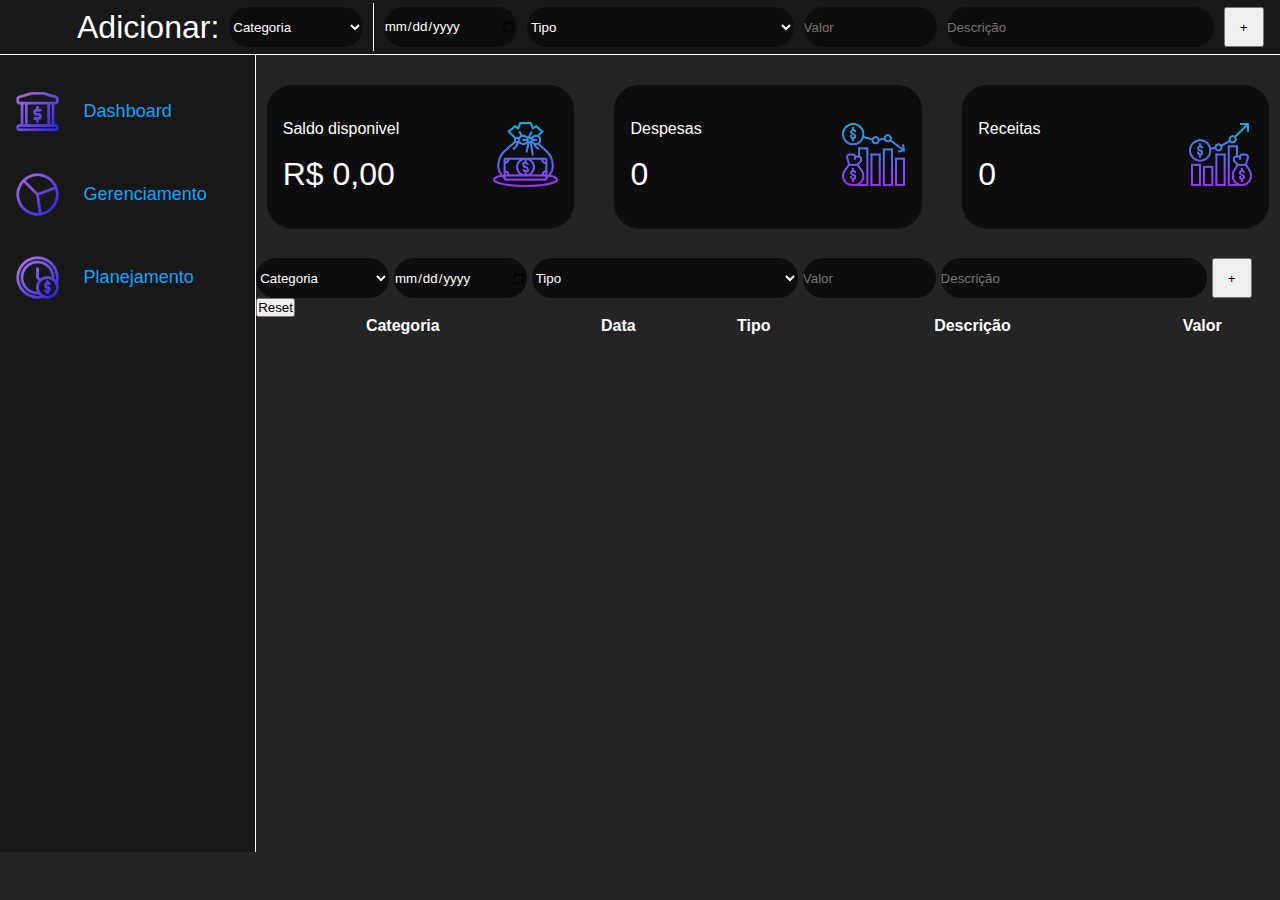
==== pages/management.html @ c971e174 "feat-add-graphics-and-changes" ====
<!DOCTYPE html>
<html lang="pt-br">

<head>
  <meta charset="UTF-8">
  <meta http-equiv="X-UA-Compatible" content="IE=edge">
  <meta name="viewport" content="width=device-width, initial-scale=1.0">
  <title>Financers</title>
  <link rel="stylesheet" href='../style.css'>
</head>

<body onload="loadTable()">
  <header>
    <figure id="logo">
      <img src="../assets/coin.png" alt="">
    </figure>

    <div id="category">
      <span>Adicionar:</span>
      <select class="fields" id="typeCategory" onchange="determinesSubcategorys()">
        <option value="">Categoria</option>
        <option value="1">Despesa</option>
        <option value="2">Receitas</option>
      </select>
    </div>

    <div>
      <form action="" id="form">
        <input type="date" class="fields" id="date">

        <select name="" id="type" class="fieldsLarge fields">
          <option value="" disabled selected>Tipo</option>
          <option value="Educação">Educação</option>
          <option value="Alimentação">Alimentação</option>
          <option value="Lazer">Lazer</option>
          <option value="Serviço">Serviço</option>
          <option value="Restaurante">Restaurante</option>
          <option value="Saúde">Saúde</option>
          <option value="Transporte">Transporte</option>
          <option value="Casa">Casa</option>
          <option value="Super Mercado">Super Mercado</option>
          <option value="Outro">Outro</option>
        </select>

        <select name="" id="RevenuesType" class="fieldsLarge fields" style="display: none;">
          <option value="" disabled selected>Tipo</option>
          <option value="Salario">Salario</option>
          <option value="Juros">Juros</option>
          <option value="Dividendos">Dividendos</option>
          <option value="Benefícios">Benefícios</option>
          <option value="Freelancer">Freelancer</option>
          <option value="Venda">Venda</option>
          <option value="Bonificação">Bonificação</option>
          <option value="Bônus">Bônus</option>
          <option value="Ganhos">Ganhos</option>
          <option value="Outro">Outro</option>
        </select>

        <input type="number" class="fields" placeholder="Valor" id="value">
        <input type="text" placeholder="Descrição" class="fieldsLarge fields" id="description">
        <button>+</button>
      </form>
    </div>
  </header>

  <div id="content">
    <nav id="navegation">
      <a href="../index.html"><img src="../Assets/home.png" alt="" class="icon">Dashboard</a>
      <a href="../pages/management.html"><img src="../Assets/manage finances.png" alt="" class="icon">Gerenciamento</a>
      <a href=""><img src="../Assets/planning.png" alt="" class="icon">Planejamento</a>
    </nav>

    <main>
      <div id="values">
        <div class="cards">
          <div>
            <p>Saldo disponivel</p> <br>
            <span id="balanceValue">0</span>
          </div>

          <figure class="icon_cards">
            <img src="../Assets/balance.png" alt="" class="icon_cards">
          </figure>
        </div>

        <div class="cards">
          <div>
            <p>Despesas</p> <br>
            <span id="expenseValue">0</span>
          </div>

          <figure class="icon_cards">
            <img src="../Assets/expenses.png" alt="" class="icon_cards">
          </figure>
        </div>

        <div class="cards">
          <div>
            <p>Receitas</p> <br>
            <span id="revenuesValue">0</span>
          </div>

          <figure class="icon_cards">
            <img src="../Assets/revenues.png" alt="" class="icon_cards">
          </figure>
        </div>
      </div>

      <div>
        <form action="" id='search_transactions'>
          <select class="fields" id="searchTypeCategory"
            onchange="determinesSubcategorys('searchTypeCategory', 'searchTypeExpense', 'searchTypeRevenues') ">
            <option value="">Categoria</option>
            <option value="1">Despesa</option>
            <option value="2">Receitas</option>
          </select>

          <input type="date" class="fields" id="searchDate">
          <select name="" id="searchTypeExpense" class="fieldsLarge fields">
            <option value="" disabled selected>Tipo</option>
            <option value="Educação">Educação</option>
            <option value="Alimentação">Alimentação</option>
            <option value="Lazer">Lazer</option>
            <option value="Serviço">Serviço</option>
            <option value="Restaurante">Restaurante</option>
            <option value="Saúde">Saúde</option>
            <option value="Transporte">Transporte</option>
            <option value="Casa">Casa</option>
            <option value="Super Mercado">Super Mercado</option>
            <option value="Outro">Outro</option>
          </select>

          <select name="" id="searchTypeRevenues" class="fieldsLarge fields" style="display: none;">
            <option value="" disabled selected>Tipo</option>
            <option value="Salario">Salario</option>
            <option value="Juros">Juros</option>
            <option value="Dividendos">Dividendos</option>
            <option value="Benefícios">Benefícios</option>
            <option value="Freelancer">Freelancer</option>
            <option value="Venda">Venda</option>
            <option value="Bonificação">Bonificação</option>
            <option value="Bônus">Bônus</option>
            <option value="Ganhos">Ganhos</option>
            <option value="Outro">Outro</option>
          </select>
          <input type="number" class="fields" placeholder="Valor" id="searchValue">
          <input type="text" placeholder="Descrição" class="fieldsLarge fields" id="searchDescription">
          <button onclick="filterTransactions()">+</button>
          <input onClick="window.location.reload()" type="reset">
        </form>
      </div>
      <div>
        <table>
          <thead>
            <th>Categoria</th>
            <th>Data</th>
            <th>Tipo</th>
            <th>Descrição</th>
            <th>Valor</th>
          </thead>
          <tbody id="tableBody">
          </tbody>
        </table>
      </div>
    </main>
  </div>


  <dialog>
    <h1>Editar registro</h1>
    <form action="" id="editForm">
      <select class="" id="editCategory">
        <option value="">Categoria</option>
        <option value="1">Despesa</option>
        <option value="2">Receitas</option>
      </select>

      <input type="date" class="" id="editDate">
      <select name="" id="editType" class="">
        <option value="" disabled selected>Tipo</option>
        <option value="Educação">Educação</option>
        <option value="Alimentação">Alimentação</option>
        <option value="Lazer">Lazer</option>
        <option value="Serviço">Serviço</option>
        <option value="Restaurante">Restaurante</option>
        <option value="Saúde">Saúde</option>
        <option value="Transporte">Transporte</option>
        <option value="Casa">Casa</option>
        <option value="Super Mercado">Super Mercado</option>
        <option value="Outro">Outro</option>
      </select>

      <select name="" id="RevenuesType" class="fieldsLarge fields" style="display: none;">
        <option value="" disabled selected>Tipo</option>
        <option value="Salario">Salario</option>
        <option value="Juros">Juros</option>
        <option value="Dividendos">Dividendos</option>
        <option value="Benefícios">Benefícios</option>
        <option value="Freelancer">Freelancer</option>
        <option value="Venda">Venda</option>
        <option value="Bonificação">Bonificação</option>
        <option value="Bônus">Bônus</option>
        <option value="Ganhos">Ganhos</option>
        <option value="Outro">Outro</option>
      </select>
      <input type="number" class="" placeholder="Valor" id="editValue">
      <input type="text" placeholder="Descrição" class="" id="editDescription">
      <button id="confirmButton">Confirm</button>
      <button id="cancelButton">Cancel</button>

    </form>
  </dialog>
  <script src="../script.js"></script>
</body>

</html>
---- style.css ----
/*universal*/
*{
  padding: 0; 
  margin: 0;
  box-sizing: border-box;
  font-family: "trebuchet MS", Helvetica, sans-serif;
}
body{
  /*background-image: linear-gradient(to top, #ff0000 0%, #120388 100%);*/
  background-color: #242425;
}

/*header*/
header{
  width: 100%;
  background-color: #181818;
  display: flex;
  justify-content: start;
  align-items: center;
  gap: 10px;
  border-bottom: 1px solid white;
  padding: 3px;
  color: white;
}
#logo{
  width: 4em;
}
img{
  width: 100%;
}
span{
  font-size: 2em;
}
#category{
  display: flex;
  gap: 10px;
  align-items: center;
  border-right: 1px solid white;
  height: 3em;
  padding-right: 10px;
}

.fields{
  height: 40px;
  width: 10em;
  box-shadow: none;
  border: none;
  background-color:  #0e0d0d;
  border-radius: 25px;
  /*border-bottom: 2px solid rgb(82, 78, 78);*/
  transition: 300ms;
  color: white;
}
.fields:focus{
  transition: 300ms;
  box-shadow: none;
  outline: 0;
}
.fieldsLarge{
  width: 20em;
}
button{
  height: 40px;
  width: 40px;
}

#form{
  display: flex;
  gap: 10px;
  flex-wrap: wrap;
}

/*navegation*/
#navegation{
  width: 25%;
  height: 88.5vh;
  background-color: #181818;
  padding-top: 30px;
  border-right: 1px solid white;
}
.icon{
  width: 45px;
}
a{
  padding: 4px 4px 4px 15px ;
  width: 100%;
  display: flex;
  gap: 10%;
  align-items: center;
  font-weight: 500;
  font-size: large;
  margin-bottom: 30px;
  text-decoration: none;
  transition: 300ms;
  color: #11a5ff; 
}
a:hover{
  background-color: aqua;
  transition: 300ms;
  border-left: 3px solid transparent;
  border-radius: 30px;
}

/*main*/
#content{
  display: flex;
}
main{
  width: 100%;
}
#values{
  margin: 30px 0;
  height: 18%;
  display: flex;
  gap: 30px;
  justify-content: space-evenly;
}

.cards{
  width: 30%;
  height: 100%;
  border-radius: 25px;
  background-color:  #0e0d0d;
  box-shadow: 0px 1px 1px 0px rgba(0, 0, 0, 40%);
  padding: 1rem;
  display: flex;
  justify-content: space-between;
  align-items: center;
  color: white;
}

.icon_cards{
  width: 65px;
}

#informations{
  background-color: rgba(0,0,0, 42%);
  display: flex;
  width: 100%;
  justify-content: center;
}

#informations > div{
  width: 74%;
  height: 61.7vh;
}

/*table*/
table{
  width: 100%;
  text-align: center;
  border-collapse: collapse;
  color: white;
}

td{
  border-top: 1px solid white;
}
.button_Remove{
  background-color: rgb(180, 29, 29);
  border: none;
  border-radius: 10px;
  width: 3em;
  margin: 6px 0;
  font-weight: 900;
  font-size: 1.3em;
  color: white;
  cursor: pointer;
}
.edit_register{
  background-color: rgb(13, 115, 13);
  border: none;
  border-radius: 10px;
  width: 3em;
  margin: 6px 0;
  font-weight: 900;
  font-size: 1.3em;
  color: white;
  cursor: pointer;
}

/*modal*/
dialog{
  margin: auto;
  width: 40%;
}
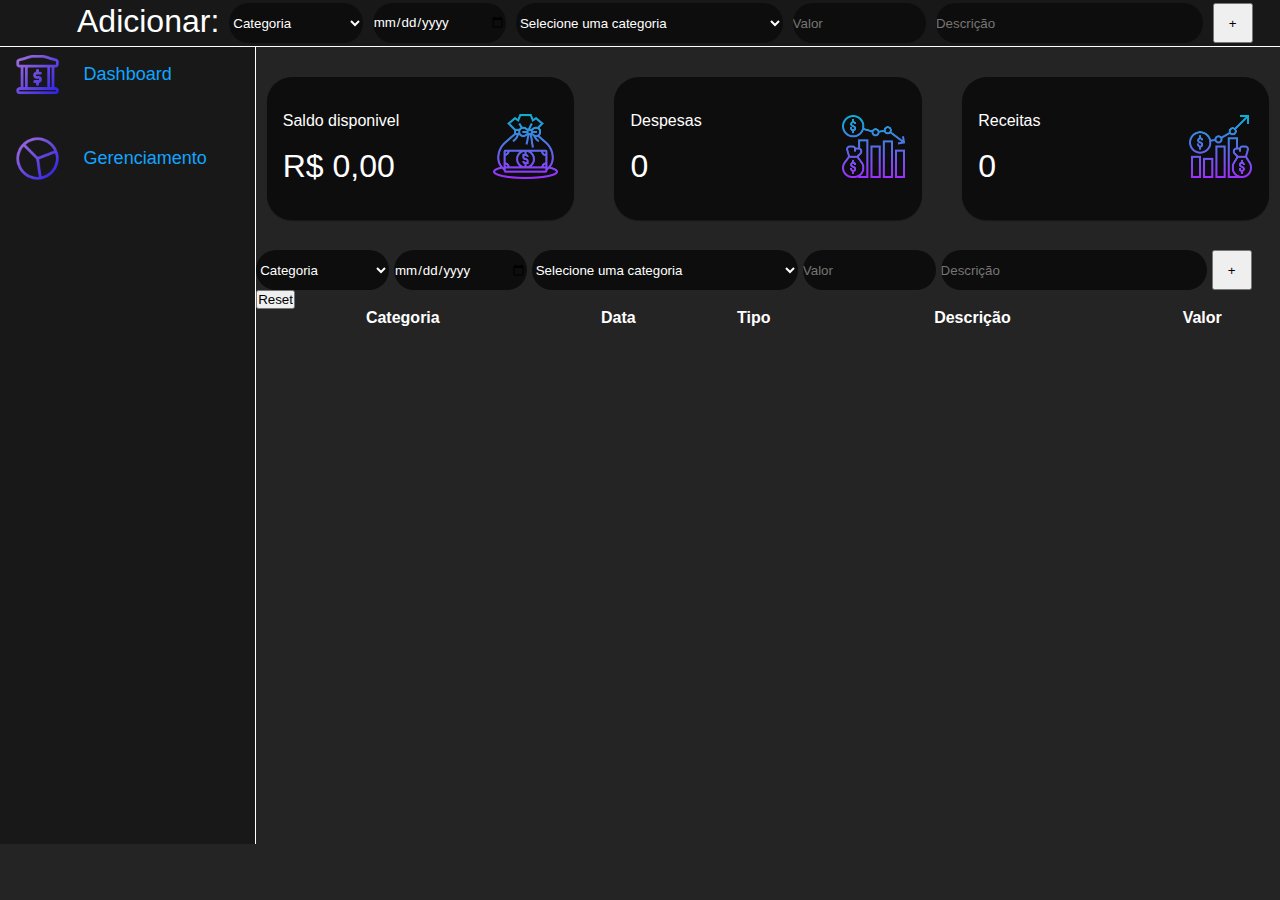
==== commit 57ba2b94: "feat-transactions-per-day" ====
--- a/pages/management.html
+++ b/pages/management.html
@@ -14,46 +14,18 @@
     <figure id="logo">
       <img src="../assets/coin.png" alt="">
     </figure>
-
-    <div id="category">
-      <span>Adicionar:</span>
-      <select class="fields" id="typeCategory" onchange="determinesSubcategorys()">
-        <option value="">Categoria</option>
-        <option value="1">Despesa</option>
-        <option value="2">Receitas</option>
-      </select>
-    </div>
-
     <div>
       <form action="" id="form">
+        <span>Adicionar:</span>
+        <select class="fields" id="typeCategory" onchange="determinesSubcategorys('typeCategory', 'type')">
+          <option value="" disabled selected>Categoria</option>
+          <option value="1">Despesa</option>
+          <option value="2">Receitas</option>
+        </select>
         <input type="date" class="fields" id="date">
 
         <select name="" id="type" class="fieldsLarge fields">
-          <option value="" disabled selected>Tipo</option>
-          <option value="Educação">Educação</option>
-          <option value="Alimentação">Alimentação</option>
-          <option value="Lazer">Lazer</option>
-          <option value="Serviço">Serviço</option>
-          <option value="Restaurante">Restaurante</option>
-          <option value="Saúde">Saúde</option>
-          <option value="Transporte">Transporte</option>
-          <option value="Casa">Casa</option>
-          <option value="Super Mercado">Super Mercado</option>
-          <option value="Outro">Outro</option>
-        </select>
-
-        <select name="" id="RevenuesType" class="fieldsLarge fields" style="display: none;">
-          <option value="" disabled selected>Tipo</option>
-          <option value="Salario">Salario</option>
-          <option value="Juros">Juros</option>
-          <option value="Dividendos">Dividendos</option>
-          <option value="Benefícios">Benefícios</option>
-          <option value="Freelancer">Freelancer</option>
-          <option value="Venda">Venda</option>
-          <option value="Bonificação">Bonificação</option>
-          <option value="Bônus">Bônus</option>
-          <option value="Ganhos">Ganhos</option>
-          <option value="Outro">Outro</option>
+          <option value="" disabled selected>Selecione uma categoria</option>
         </select>
 
         <input type="number" class="fields" placeholder="Valor" id="value">
@@ -67,7 +39,6 @@
     <nav id="navegation">
       <a href="../index.html"><img src="../Assets/home.png" alt="" class="icon">Dashboard</a>
       <a href="../pages/management.html"><img src="../Assets/manage finances.png" alt="" class="icon">Gerenciamento</a>
-      <a href=""><img src="../Assets/planning.png" alt="" class="icon">Planejamento</a>
     </nav>
 
     <main>
@@ -109,40 +80,16 @@
       <div>
         <form action="" id='search_transactions'>
           <select class="fields" id="searchTypeCategory"
-            onchange="determinesSubcategorys('searchTypeCategory', 'searchTypeExpense', 'searchTypeRevenues') ">
-            <option value="">Categoria</option>
+            onchange="determinesSubcategorys('searchTypeCategory', 'searchType')">
+            <option value="" disabled selected>Categoria</option>
             <option value="1">Despesa</option>
             <option value="2">Receitas</option>
           </select>
-
           <input type="date" class="fields" id="searchDate">
-          <select name="" id="searchTypeExpense" class="fieldsLarge fields">
-            <option value="" disabled selected>Tipo</option>
-            <option value="Educação">Educação</option>
-            <option value="Alimentação">Alimentação</option>
-            <option value="Lazer">Lazer</option>
-            <option value="Serviço">Serviço</option>
-            <option value="Restaurante">Restaurante</option>
-            <option value="Saúde">Saúde</option>
-            <option value="Transporte">Transporte</option>
-            <option value="Casa">Casa</option>
-            <option value="Super Mercado">Super Mercado</option>
-            <option value="Outro">Outro</option>
+          <select name="" id="searchType" class="fieldsLarge fields">
+            <option value="" disabled selected>Selecione uma categoria</option>
           </select>
 
-          <select name="" id="searchTypeRevenues" class="fieldsLarge fields" style="display: none;">
-            <option value="" disabled selected>Tipo</option>
-            <option value="Salario">Salario</option>
-            <option value="Juros">Juros</option>
-            <option value="Dividendos">Dividendos</option>
-            <option value="Benefícios">Benefícios</option>
-            <option value="Freelancer">Freelancer</option>
-            <option value="Venda">Venda</option>
-            <option value="Bonificação">Bonificação</option>
-            <option value="Bônus">Bônus</option>
-            <option value="Ganhos">Ganhos</option>
-            <option value="Outro">Outro</option>
-          </select>
           <input type="number" class="fields" placeholder="Valor" id="searchValue">
           <input type="text" placeholder="Descrição" class="fieldsLarge fields" id="searchDescription">
           <button onclick="filterTransactions()">+</button>
@@ -169,42 +116,17 @@
   <dialog>
     <h1>Editar registro</h1>
     <form action="" id="editForm">
-      <select class="" id="editCategory">
-        <option value="">Categoria</option>
+      <select id="editCategory" onchange="determinesSubcategorys('editCategory', 'editType')">
+        <option value="" disabled selected>Categoria</option>
         <option value="1">Despesa</option>
         <option value="2">Receitas</option>
       </select>
-
-      <input type="date" class="" id="editDate">
-      <select name="" id="editType" class="">
+      <input type="date" id="editDate">
+      <select name="" id="editType">
         <option value="" disabled selected>Tipo</option>
-        <option value="Educação">Educação</option>
-        <option value="Alimentação">Alimentação</option>
-        <option value="Lazer">Lazer</option>
-        <option value="Serviço">Serviço</option>
-        <option value="Restaurante">Restaurante</option>
-        <option value="Saúde">Saúde</option>
-        <option value="Transporte">Transporte</option>
-        <option value="Casa">Casa</option>
-        <option value="Super Mercado">Super Mercado</option>
-        <option value="Outro">Outro</option>
       </select>
-
-      <select name="" id="RevenuesType" class="fieldsLarge fields" style="display: none;">
-        <option value="" disabled selected>Tipo</option>
-        <option value="Salario">Salario</option>
-        <option value="Juros">Juros</option>
-        <option value="Dividendos">Dividendos</option>
-        <option value="Benefícios">Benefícios</option>
-        <option value="Freelancer">Freelancer</option>
-        <option value="Venda">Venda</option>
-        <option value="Bonificação">Bonificação</option>
-        <option value="Bônus">Bônus</option>
-        <option value="Ganhos">Ganhos</option>
-        <option value="Outro">Outro</option>
-      </select>
-      <input type="number" class="" placeholder="Valor" id="editValue">
-      <input type="text" placeholder="Descrição" class="" id="editDescription">
+      <input type="number" placeholder="Valor" id="editValue">
+      <input type="text" placeholder="Descrição" id="editDescription">
       <button id="confirmButton">Confirm</button>
       <button id="cancelButton">Cancel</button>
 
--- a/style.css
+++ b/style.css
@@ -31,14 +31,7 @@
 span{
   font-size: 2em;
 }
-#category{
-  display: flex;
-  gap: 10px;
-  align-items: center;
-  border-right: 1px solid white;
-  height: 3em;
-  padding-right: 10px;
-}
+
 
 .fields{
   height: 40px;
@@ -75,16 +68,25 @@
   width: 25%;
   height: 88.5vh;
   background-color: #181818;
-  padding-top: 30px;
   border-right: 1px solid white;
+  display: flex;
+  justify-content: start;
+  align-items: center;
+  flex-direction: column;
+  flex-wrap: wrap;
 }
 .icon{
   width: 45px;
 }
+.profile{
+  width: 7em;
+  height: 7em;
+}
 a{
   padding: 4px 4px 4px 15px ;
   width: 100%;
   display: flex;
+  height: 3em;
   gap: 10%;
   align-items: center;
   font-weight: 500;
@@ -101,6 +103,25 @@
   border-radius: 30px;
 }
 
+.add{
+  /*background-color: green;*/
+  width: 7em;
+  height: 40%;
+  display: flex;
+  justify-content: center;
+  align-items: center;
+  flex-wrap: wrap;
+  
+}
+.add_button{
+  background: linear-gradient(147deg, rgb(156,106,219) 0%, rgb(49,38,228) 100%);
+  width: 100%;
+  border: none;
+  border-radius: 10px;
+}
+.add_button:hover{
+  cursor: pointer;
+}
 /*main*/
 #content{
   display: flex;
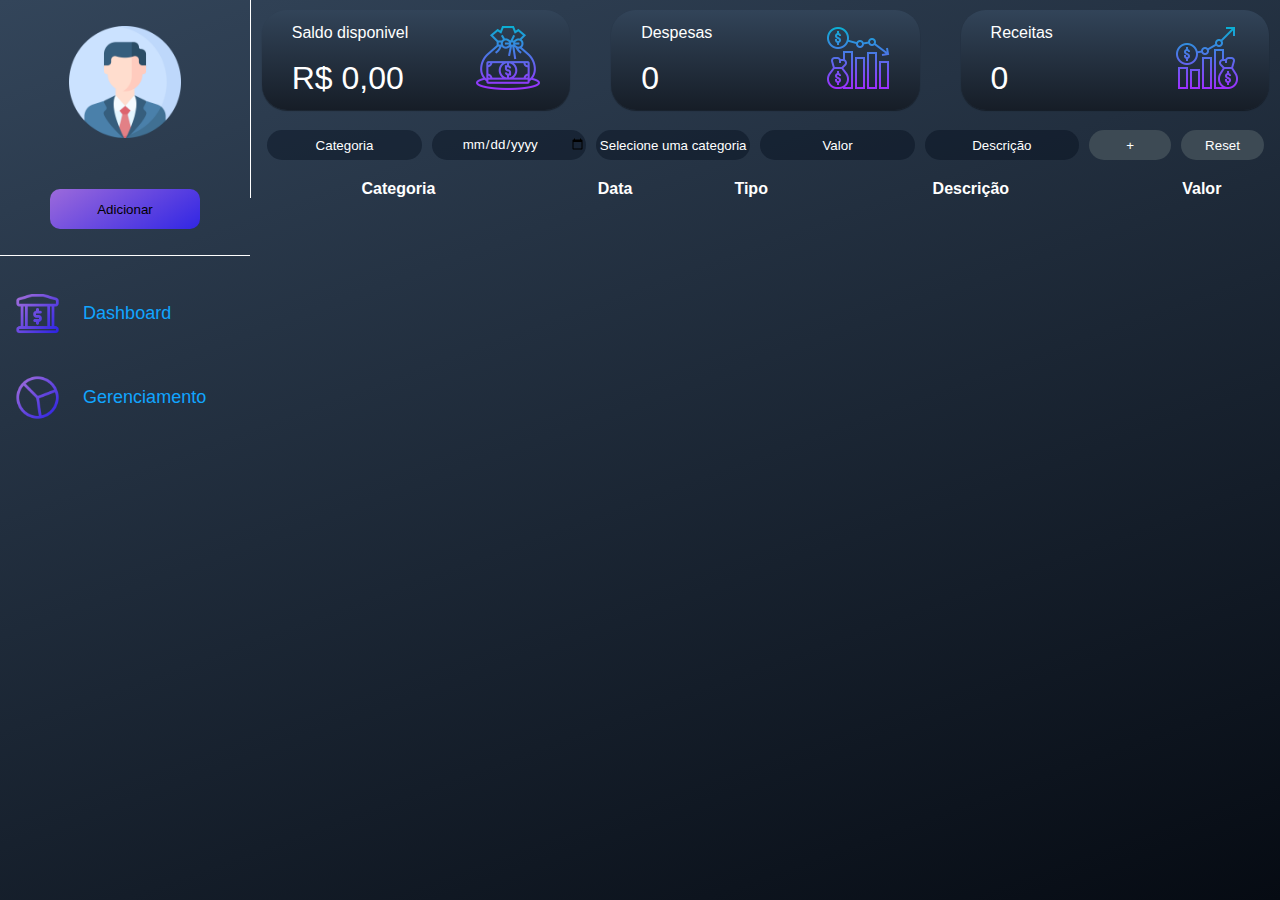
==== commit 0d925559: "style-refactoring" ====
--- a/pages/management.html
+++ b/pages/management.html
@@ -10,33 +10,35 @@
 </head>
 
 <body onload="loadTable()">
-  <header>
-    <figure id="logo">
-      <img src="../assets/coin.png" alt="">
-    </figure>
-    <div>
-      <form action="" id="form">
-        <span>Adicionar:</span>
-        <select class="fields" id="typeCategory" onchange="determinesSubcategorys('typeCategory', 'type')">
-          <option value="" disabled selected>Categoria</option>
-          <option value="1">Despesa</option>
-          <option value="2">Receitas</option>
-        </select>
-        <input type="date" class="fields" id="date">
-
-        <select name="" id="type" class="fieldsLarge fields">
-          <option value="" disabled selected>Selecione uma categoria</option>
-        </select>
-
-        <input type="number" class="fields" placeholder="Valor" id="value">
-        <input type="text" placeholder="Descrição" class="fieldsLarge fields" id="description">
-        <button>+</button>
-      </form>
-    </div>
-  </header>
-
   <div id="content">
     <nav id="navegation">
+      <div class="add">
+        <img src="../Assets/profile.png" alt="" class="profile">
+        <button class="add_button" onclick="openModal()">Adicionar</button>
+      </div>
+      <dialog id="add_transaction">
+        <div>
+          <span>Adicionar:</span>
+          <button class="cancelButton">x</button>
+        </div>
+
+        <form action="" id="form"><br>
+          <select id="typeCategory" onchange="determinesSubcategorys('typeCategory', 'type')" class="fields">
+            <option value="" disabled selected>Categoria</option>
+            <option value="1">Despesa</option>
+            <option value="2">Receitas</option>
+          </select>
+          <input type="date" id="date" class="fields">
+
+          <select name="" id="type" class="fields">
+            <option value="" disabled selected>Selecione uma categoria</option>
+          </select>
+
+          <input type="number" placeholder="Valor" id="value" class="fields">
+          <input type="text" placeholder="Descrição" id="description" class="fields">
+          <button class="submit">Adicionar</button>
+        </form>
+      </dialog>
       <a href="../index.html"><img src="../Assets/home.png" alt="" class="icon">Dashboard</a>
       <a href="../pages/management.html"><img src="../Assets/manage finances.png" alt="" class="icon">Gerenciamento</a>
     </nav>
@@ -79,21 +81,21 @@
 
       <div>
         <form action="" id='search_transactions'>
-          <select class="fields" id="searchTypeCategory"
-            onchange="determinesSubcategorys('searchTypeCategory', 'searchType')">
+          <select id="searchTypeCategory" onchange="determinesSubcategorys('searchTypeCategory', 'searchType')"
+            class="search_fields">
             <option value="" disabled selected>Categoria</option>
             <option value="1">Despesa</option>
             <option value="2">Receitas</option>
           </select>
-          <input type="date" class="fields" id="searchDate">
-          <select name="" id="searchType" class="fieldsLarge fields">
+          <input type="date" id="searchDate" class="search_fields">
+          <select name="" id="searchType" class="search_fields">
             <option value="" disabled selected>Selecione uma categoria</option>
           </select>
 
-          <input type="number" class="fields" placeholder="Valor" id="searchValue">
-          <input type="text" placeholder="Descrição" class="fieldsLarge fields" id="searchDescription">
-          <button onclick="filterTransactions()">+</button>
-          <input onClick="window.location.reload()" type="reset">
+          <input type="number" placeholder="Valor" id="searchValue" class="search_fields">
+          <input type="text" placeholder="Descrição" id="searchDescription" class="search_fields">
+          <button onclick="filterTransactions()" id="research">+</button>
+          <input onClick="window.location.reload()" type="reset" id="reset">
         </form>
       </div>
       <div>
@@ -113,23 +115,24 @@
   </div>
 
 
-  <dialog>
-    <h1>Editar registro</h1>
+  <dialog id="editRecord">
+    <div>
+      <span>Editar registro</span>
+      <button id='cancel_button' class="cancelButton">x</button>
+    </div>
     <form action="" id="editForm">
-      <select id="editCategory" onchange="determinesSubcategorys('editCategory', 'editType')">
+      <select id="editCategory" class="fields" onchange="determinesSubcategorys('editCategory', 'editType')">
         <option value="" disabled selected>Categoria</option>
         <option value="1">Despesa</option>
         <option value="2">Receitas</option>
       </select>
-      <input type="date" id="editDate">
-      <select name="" id="editType">
+      <input type="date" id="editDate" class="fields">
+      <select name="" id="editType" class="fields">
         <option value="" disabled selected>Tipo</option>
       </select>
-      <input type="number" placeholder="Valor" id="editValue">
-      <input type="text" placeholder="Descrição" id="editDescription">
-      <button id="confirmButton">Confirm</button>
-      <button id="cancelButton">Cancel</button>
-
+      <input type="number" placeholder="Valor" id="editValue" class="fields">
+      <input type="text" placeholder="Descrição" id="editDescription" class="fields">
+      <button id="confirmButton" class="submit">Confirmar</button>
     </form>
   </dialog>
   <script src="../script.js"></script>
--- a/style.css
+++ b/style.css
@@ -1,17 +1,26 @@
 /*universal*/
-*{
-  padding: 0; 
+* {
+  padding: 0;
   margin: 0;
   box-sizing: border-box;
   font-family: "trebuchet MS", Helvetica, sans-serif;
-}
-body{
-  /*background-image: linear-gradient(to top, #ff0000 0%, #120388 100%);*/
-  background-color: #242425;
+  appearance: none;
+  outline: none;
+  border: none;
+}
+
+button:hover,
+#reset {
+  cursor: pointer;
+}
+
+body {
+  background: rgb(51, 69, 90);
+  background: linear-gradient(160deg, rgba(51, 69, 90, 1) 0%, rgb(6, 11, 19) 100%);
 }
 
 /*header*/
-header{
+header {
   width: 100%;
   background-color: #181818;
   display: flex;
@@ -20,70 +29,80 @@
   gap: 10px;
   border-bottom: 1px solid white;
   padding: 3px;
-  color: white;
-}
-#logo{
+  color: #909090;
+}
+
+#logo {
   width: 4em;
 }
-img{
-  width: 100%;
-}
-span{
+
+.submit {
+  width: 100%;
+  margin-top: 40px;
+  background: linear-gradient(160deg, #855BC5, #1d12b3);
+  border: none;
+  border-radius: 20px;
+}
+
+img {
+  width: 100%;
+}
+
+span {
   font-size: 2em;
 }
 
-
-.fields{
-  height: 40px;
-  width: 10em;
-  box-shadow: none;
-  border: none;
-  background-color:  #0e0d0d;
-  border-radius: 25px;
-  /*border-bottom: 2px solid rgb(82, 78, 78);*/
-  transition: 300ms;
-  color: white;
-}
-.fields:focus{
-  transition: 300ms;
-  box-shadow: none;
-  outline: 0;
-}
-.fieldsLarge{
-  width: 20em;
-}
-button{
+.fields,
+input::placeholder {
+  background-color: transparent;
+  color: rgb(255, 255, 255);
+  width: 100%;
+  height: 4em;
+  display: block;
+  border-bottom: 1px solid rgba(196, 196, 196, 0.384);
+  margin-bottom: 10px;
+}
+
+input:focus,
+select:focus {
+  box-shadow: 0 0 0 0;
+  border: 0 none;
+  outline: none;
+}
+
+button {
   height: 40px;
   width: 40px;
-}
-
-#form{
-  display: flex;
-  gap: 10px;
-  flex-wrap: wrap;
+  display: flex;
+  justify-content: center;
+  align-items: center;
+}
+
+form {
+  display: block;
 }
 
 /*navegation*/
-#navegation{
-  width: 25%;
-  height: 88.5vh;
-  background-color: #181818;
-  border-right: 1px solid white;
+#navegation {
+  height: 100vh;
   display: flex;
   justify-content: start;
   align-items: center;
   flex-direction: column;
   flex-wrap: wrap;
 }
-.icon{
+
+.icon {
   width: 45px;
 }
-.profile{
+
+.profile {
   width: 7em;
   height: 7em;
 }
-a{
-  padding: 4px 4px 4px 15px ;
+
+a {
+  padding: 4px 4px 4px 15px;
   width: 100%;
   display: flex;
   height: 3em;
@@ -91,93 +110,143 @@
   align-items: center;
   font-weight: 500;
   font-size: large;
-  margin-bottom: 30px;
+  margin-top: 30px;
   text-decoration: none;
   transition: 300ms;
-  color: #11a5ff; 
-}
-a:hover{
+  color: #11a5ff;
+}
+
+a:hover {
   background-color: aqua;
   transition: 300ms;
   border-left: 3px solid transparent;
   border-radius: 30px;
 }
 
-.add{
-  /*background-color: green;*/
-  width: 7em;
-  height: 40%;
-  display: flex;
-  justify-content: center;
-  align-items: center;
-  flex-wrap: wrap;
-  
-}
-.add_button{
-  background: linear-gradient(147deg, rgb(156,106,219) 0%, rgb(49,38,228) 100%);
-  width: 100%;
+.add {
+  width: 250px;
+  max-width: 250px;
+  height: 256px;
+  display: flex;
+  justify-content: center;
+  align-items: center;
+  flex-wrap: wrap;
+  border-bottom: 1px solid white;
+}
+
+.add_button {
+  background: linear-gradient(147deg, rgb(156, 106, 219) 0%, rgb(49, 38, 228) 100%);
+  width: 60%;
   border: none;
   border-radius: 10px;
 }
-.add_button:hover{
+
+.add_button:hover {
   cursor: pointer;
 }
+
 /*main*/
-#content{
-  display: flex;
-}
-main{
-  width: 100%;
-}
-#values{
-  margin: 30px 0;
-  height: 18%;
+#select_month {
+  margin: 10px 0;
+  width: 100%;
+  display: flex;
+  justify-content: center;
+}
+
+#monthTransactions,
+.search_fields,
+#research,
+#reset {
+  color: white;
+  width: 15%;
+  height: 30px;
+  border-radius: 20px;
+  text-align: center;
+  background-color: #020b1a69;
+}
+
+#research,
+#reset {
+  background-color: #3d4a54;
+  width: 8%;
+}
+
+#search_transactions {
+  display: flex;
+  gap: 10px;
+  flex-wrap: wrap;
+  margin: 20px 0;
+  justify-content: center;
+}
+
+#content {
+  display: flex;
+}
+
+main {
+  width: 100%;
+  height: 100%;
+  border-left: 1px solid white;
+}
+
+#values {
+  margin: 10px 0;
   display: flex;
   gap: 30px;
   justify-content: space-evenly;
-}
-
-.cards{
+  flex-wrap: wrap;
+}
+
+.cards {
   width: 30%;
+  height: 2em;
+  border-radius: 25px;
+  background: linear-gradient(#324459, #161d27);
+  box-shadow: 0px 1px 1px 0px rgba(0, 0, 0, 40%);
+  padding: 50px 30px;
+  display: flex;
+  justify-content: space-between;
+  align-items: center;
+  color: white;
+}
+
+.icon_cards {
+  width: 4em;
+}
+
+#graphics {
+  width: 100%;
   height: 100%;
-  border-radius: 25px;
-  background-color:  #0e0d0d;
-  box-shadow: 0px 1px 1px 0px rgba(0, 0, 0, 40%);
-  padding: 1rem;
-  display: flex;
-  justify-content: space-between;
-  align-items: center;
-  color: white;
-}
-
-.icon_cards{
-  width: 65px;
-}
-
-#informations{
-  background-color: rgba(0,0,0, 42%);
-  display: flex;
-  width: 100%;
-  justify-content: center;
-}
-
-#informations > div{
-  width: 74%;
-  height: 61.7vh;
+  display: flex;
+  justify-content: center;
+  flex-wrap: wrap;
+}
+
+.graphicsPerCategory {
+  width: 500px;
+  height: 244px;
+  margin: 7px 0;
+}
+
+#transactions_per_month {
+  width: 100%;
+  height: 350px;
 }
 
 /*table*/
-table{
+table {
   width: 100%;
   text-align: center;
   border-collapse: collapse;
   color: white;
 }
 
-td{
+td {
   border-top: 1px solid white;
 }
-.button_Remove{
+
+.button_Remove,
+.edit_register {
   background-color: rgb(180, 29, 29);
   border: none;
   border-radius: 10px;
@@ -188,20 +257,38 @@
   color: white;
   cursor: pointer;
 }
-.edit_register{
-  background-color: rgb(13, 115, 13);
-  border: none;
+
+.edit_register {
+  background-image: linear-gradient(330deg, #65a51f 0, #499c18 25%, #1c900d 50%, #008405 75%, #007b06 100%);
+}
+
+.edit_register>img {
+  width: 30px;
+}
+
+/*modal*/
+dialog {
+  margin: auto;
+  width: 45%;
+  height: 85%;
+  padding: 2%;
+  background-color: #192130f3;
+  color: white;
+  box-shadow: 0 8px 32px 0 rgba(14, 18, 71, 0.37);
+  backdrop-filter: blur(8px);
   border-radius: 10px;
-  width: 3em;
-  margin: 6px 0;
-  font-weight: 900;
-  font-size: 1.3em;
-  color: white;
-  cursor: pointer;
-}
-
-/*modal*/
-dialog{
-  margin: auto;
-  width: 40%;
+  border: 1px solid rgba(255, 255, 255, 0.18);
+}
+
+dialog div {
+  display: flex;
+  justify-content: space-between;
+}
+
+.cancelButton {
+  background-color: transparent;
+  border: none;
+  font-size: 40px;
+  font-family: "trebuchet MS", Helvetica, sans-serif;
+  color: white;
 }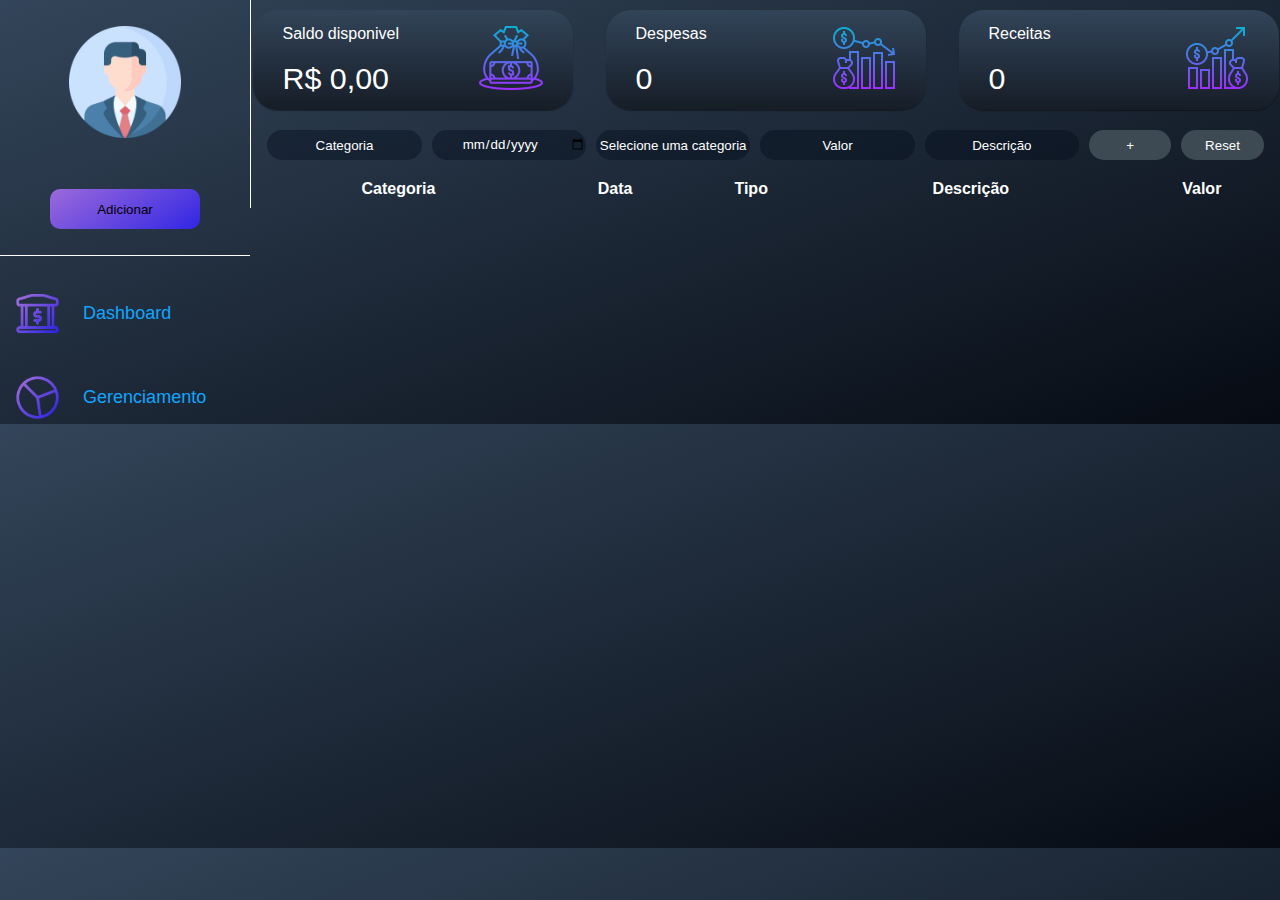
==== commit d9adafcb: "starting-in-responsibility" ====
--- a/pages/management.html
+++ b/pages/management.html
@@ -9,7 +9,7 @@
   <link rel="stylesheet" href='../style.css'>
 </head>
 
-<body onload="loadTable()">
+<body onload="loadTable(), userInterface.openTransactionSearch()" onresize="userInterface.showHideMenu()">
   <div id="content">
     <nav id="navegation">
       <div class="add">
@@ -42,6 +42,10 @@
       <a href="../index.html"><img src="../Assets/home.png" alt="" class="icon">Dashboard</a>
       <a href="../pages/management.html"><img src="../Assets/manage finances.png" alt="" class="icon">Gerenciamento</a>
     </nav>
+
+    <figure class="open_navigation">
+      <img src="../Assets/menu.png" alt="">
+    </figure>
 
     <main>
       <div id="values">
@@ -79,7 +83,7 @@
         </div>
       </div>
 
-      <div>
+      <div id="teste">
         <form action="" id='search_transactions'>
           <select id="searchTypeCategory" onchange="determinesSubcategorys('searchTypeCategory', 'searchType')"
             class="search_fields">
@@ -98,6 +102,10 @@
           <input onClick="window.location.reload()" type="reset" id="reset">
         </form>
       </div>
+      <dialog id="transaction_search_modal">
+        <!--form of search transactions-->
+      </dialog>
+      <button id="open_search">Pesquisar</button>
       <div>
         <table>
           <thead>
--- a/style.css
+++ b/style.css
@@ -22,12 +22,10 @@
 /*header*/
 header {
   width: 100%;
-  background-color: #181818;
   display: flex;
   justify-content: start;
   align-items: center;
   gap: 10px;
-  border-bottom: 1px solid white;
   padding: 3px;
   color: #909090;
 }
@@ -49,7 +47,7 @@
 }
 
 span {
-  font-size: 2em;
+  font-size: 1.9em;
 }
 
 .fields,
@@ -84,7 +82,7 @@
 
 /*navegation*/
 #navegation {
-  height: 100vh;
+  height: 100%;
   display: flex;
   justify-content: start;
   align-items: center;
@@ -189,25 +187,34 @@
   border-left: 1px solid white;
 }
 
-#values {
+/*#values {
   margin: 10px 0;
   display: flex;
   gap: 30px;
   justify-content: space-evenly;
   flex-wrap: wrap;
+}*/
+
+#values {
+  width: 100%;
+  margin: 10px 0;
+  display: flex;
+  flex-wrap: wrap;
+  justify-content: space-around;
+  gap: 30px;
 }
 
 .cards {
-  width: 30%;
+  width: 20em;
   height: 2em;
   border-radius: 25px;
   background: linear-gradient(#324459, #161d27);
   box-shadow: 0px 1px 1px 0px rgba(0, 0, 0, 40%);
+  display: flex;
+  justify-content: space-between;
+  align-items: center;
+  color: white;
   padding: 50px 30px;
-  display: flex;
-  justify-content: space-between;
-  align-items: center;
-  color: white;
 }
 
 .icon_cards {
@@ -233,12 +240,37 @@
   height: 350px;
 }
 
+.open_navigation {
+  position: absolute;
+  margin: 10px;
+  width: 30px;
+  display: none;
+}
+
+.open_navigation>img {
+  position: relative;
+  right: 2px;
+}
+
+#open_search {
+  background-color: #1B2839;
+  margin: 0 auto;
+  width: 55%;
+  border-radius: 40px;
+  font-size: larger;
+  font-weight: 300;
+  font-family: "trebuchet MS", Helvetica, sans-serif;
+  color: white;
+  display: none;
+}
+
 /*table*/
 table {
   width: 100%;
   text-align: center;
   border-collapse: collapse;
   color: white;
+  margin: 10px 0;
 }
 
 td {
@@ -291,4 +323,62 @@
   font-size: 40px;
   font-family: "trebuchet MS", Helvetica, sans-serif;
   color: white;
+}
+
+@media screen and (max-width: 800px) {
+  #values {
+    display: grid;
+    background-color: red;
+    grid-template-columns: auto auto auto;
+  }
+
+  .cards {
+    display: flex;
+    justify-content: center;
+    background: none;
+    box-shadow: none;
+    width: 100%;
+    height: 100%;
+    padding: 0;
+    text-align: center;
+  }
+
+  .cards>figure {
+    display: none;
+  }
+
+  .cards:first-child {
+    grid-column-start: 1;
+    grid-column-end: 4;
+  }
+
+  .cards:last-child {
+    grid-column-start: 3
+  }
+
+  #monthTransactions {
+    color: white;
+    width: 50%;
+    display: flex;
+    text-align: center;
+  }
+
+  #navegation {
+    background-color: #212F3F;
+    /*position: fixed;*/
+    height: 100vh;
+    display: none;
+  }
+
+  .open_navigation {
+    display: block;
+  }
+
+  #search_transactions {
+    display: none;
+  }
+
+  #open_search {
+    display: flex;
+  }
 }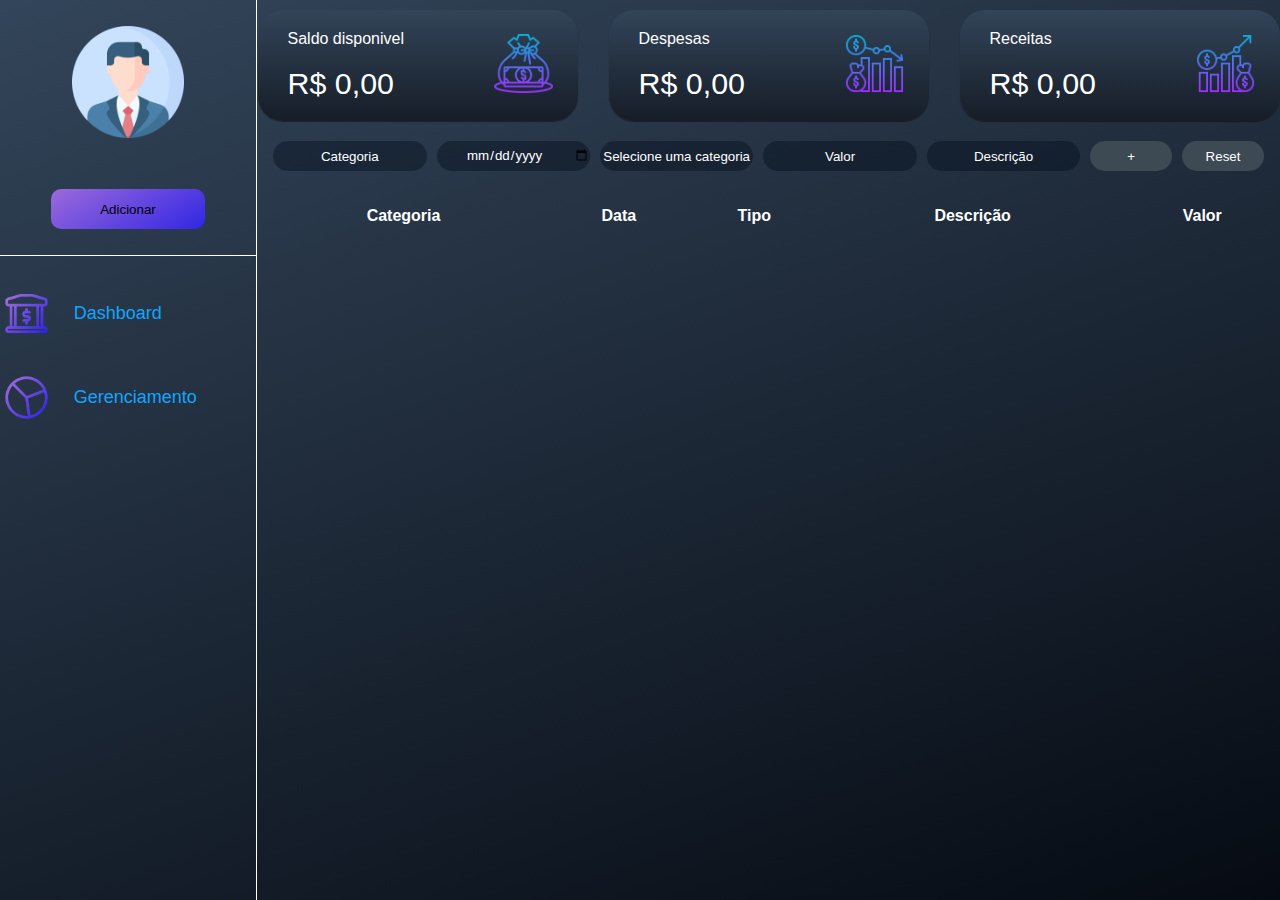
==== commit 5e39b73f: "general-changes" ====
--- a/pages/management.html
+++ b/pages/management.html
@@ -9,7 +9,7 @@
   <link rel="stylesheet" href='../style.css'>
 </head>
 
-<body onload="loadTable(), userInterface.openTransactionSearch()" onresize="userInterface.showHideMenu()">
+<body onload="loadTable(), userInterface.openTransactionSearch()" onresize="userInterface.changeView()">
   <div id="content">
     <nav id="navegation">
       <div class="add">
@@ -47,12 +47,12 @@
       <img src="../Assets/menu.png" alt="">
     </figure>
 
-    <main>
+    <main id="main_of_management">
       <div id="values">
         <div class="cards">
           <div>
             <p>Saldo disponivel</p> <br>
-            <span id="balanceValue">0</span>
+            <span id="balanceValue">R$ 0,00</span>
           </div>
 
           <figure class="icon_cards">
@@ -63,7 +63,7 @@
         <div class="cards">
           <div>
             <p>Despesas</p> <br>
-            <span id="expenseValue">0</span>
+            <span id="expenseValue">R$ 0,00</span>
           </div>
 
           <figure class="icon_cards">
@@ -74,7 +74,7 @@
         <div class="cards">
           <div>
             <p>Receitas</p> <br>
-            <span id="revenuesValue">0</span>
+            <span id="revenuesValue">R$ 0,00</span>
           </div>
 
           <figure class="icon_cards">
@@ -83,7 +83,7 @@
         </div>
       </div>
 
-      <div id="teste">
+      <div>
         <form action="" id='search_transactions'>
           <select id="searchTypeCategory" onchange="determinesSubcategorys('searchTypeCategory', 'searchType')"
             class="search_fields">
@@ -103,10 +103,14 @@
         </form>
       </div>
       <dialog id="transaction_search_modal">
+        <div>
+          <span>Pesquisar transações</span>
+          <button id="close_transaction_search_modal" class="cancelButton">x</button>
+        </div>
         <!--form of search transactions-->
       </dialog>
       <button id="open_search">Pesquisar</button>
-      <div>
+      <div id="table">
         <table>
           <thead>
             <th>Categoria</th>
--- a/style.css
+++ b/style.css
@@ -15,7 +15,6 @@
 }
 
 body {
-  background: rgb(51, 69, 90);
   background: linear-gradient(160deg, rgba(51, 69, 90, 1) 0%, rgb(6, 11, 19) 100%);
 }
 
@@ -63,9 +62,11 @@
 
 input:focus,
 select:focus {
+  color: rgb(255, 255, 255);
   box-shadow: 0 0 0 0;
   border: 0 none;
   outline: none;
+  border-bottom: 1px solid rgba(196, 196, 196, 0.384);
 }
 
 button {
@@ -82,12 +83,15 @@
 
 /*navegation*/
 #navegation {
+  width: 20%;
+  max-width: 270px;
   height: 100%;
   display: flex;
   justify-content: start;
   align-items: center;
   flex-direction: column;
   flex-wrap: wrap;
+  z-index: 1;
 }
 
 .icon {
@@ -100,14 +104,14 @@
 }
 
 a {
-  padding: 4px 4px 4px 15px;
+  padding: 4px;
   width: 100%;
   display: flex;
   height: 3em;
   gap: 10%;
   align-items: center;
   font-weight: 500;
-  font-size: large;
+  font-size: 18px;
   margin-top: 30px;
   text-decoration: none;
   transition: 300ms;
@@ -122,8 +126,7 @@
 }
 
 .add {
-  width: 250px;
-  max-width: 250px;
+  width: 100%;
   height: 256px;
   display: flex;
   justify-content: center;
@@ -182,18 +185,11 @@
 }
 
 main {
-  width: 100%;
+  width: 80%;
   height: 100%;
   border-left: 1px solid white;
-}
-
-/*#values {
-  margin: 10px 0;
-  display: flex;
-  gap: 30px;
-  justify-content: space-evenly;
-  flex-wrap: wrap;
-}*/
+  min-height: 100vh;
+}
 
 #values {
   width: 100%;
@@ -204,21 +200,23 @@
   gap: 30px;
 }
 
+
 .cards {
   width: 20em;
-  height: 2em;
+  height: 100%;
   border-radius: 25px;
   background: linear-gradient(#324459, #161d27);
   box-shadow: 0px 1px 1px 0px rgba(0, 0, 0, 40%);
   display: flex;
+  align-items: center;
+  color: white;
+  padding: 20px 30px;
   justify-content: space-between;
-  align-items: center;
-  color: white;
-  padding: 50px 30px;
 }
 
 .icon_cards {
   width: 4em;
+  padding-left: 5px;
 }
 
 #graphics {
@@ -245,6 +243,7 @@
   margin: 10px;
   width: 30px;
   display: none;
+  z-index: 2;
 }
 
 .open_navigation>img {
@@ -264,6 +263,13 @@
   display: none;
 }
 
+
+#table,
+.cards {
+  max-width: 100%;
+  overflow: auto;
+}
+
 /*table*/
 table {
   width: 100%;
@@ -275,6 +281,18 @@
 
 td {
   border-top: 1px solid white;
+  height: 53px;
+  padding: 6px;
+}
+
+th {
+  height: 30px;
+}
+
+.buttons {
+  display: flex;
+  position: relative;
+  justify-content: space-evenly;
 }
 
 .button_Remove,
@@ -283,7 +301,6 @@
   border: none;
   border-radius: 10px;
   width: 3em;
-  margin: 6px 0;
   font-weight: 900;
   font-size: 1.3em;
   color: white;
@@ -325,22 +342,23 @@
   color: white;
 }
 
-@media screen and (max-width: 800px) {
+@media screen and (max-width: 900px) {
   #values {
+    border-bottom: 1px solid rgba(196, 196, 196, 0.384);
     display: grid;
-    background-color: red;
     grid-template-columns: auto auto auto;
+    margin-bottom: 20px;
+    padding-bottom: 20px;
   }
 
   .cards {
     display: flex;
-    justify-content: center;
     background: none;
     box-shadow: none;
     width: 100%;
     height: 100%;
     padding: 0;
-    text-align: center;
+    border-radius: 0;
   }
 
   .cards>figure {
@@ -350,22 +368,24 @@
   .cards:first-child {
     grid-column-start: 1;
     grid-column-end: 4;
+    
   }
 
   .cards:last-child {
     grid-column-start: 3
   }
+
 
   #monthTransactions {
     color: white;
     width: 50%;
     display: flex;
     text-align: center;
+    justify-content: center;
   }
 
   #navegation {
     background-color: #212F3F;
-    /*position: fixed;*/
     height: 100vh;
     display: none;
   }
@@ -374,6 +394,10 @@
     display: block;
   }
 
+  .add{
+    width: 250px;
+  }
+
   #search_transactions {
     display: none;
   }
@@ -381,4 +405,22 @@
   #open_search {
     display: flex;
   }
+
+  dialog {
+    width: 100%;
+  }
+
+  main{
+    width: 100%;
+  }
+
+  .buttons {
+    display: none;
+  }
+
+  #research,
+  #reset {
+    background-color: #3d4a54;
+    width: 30%;
+  }
 }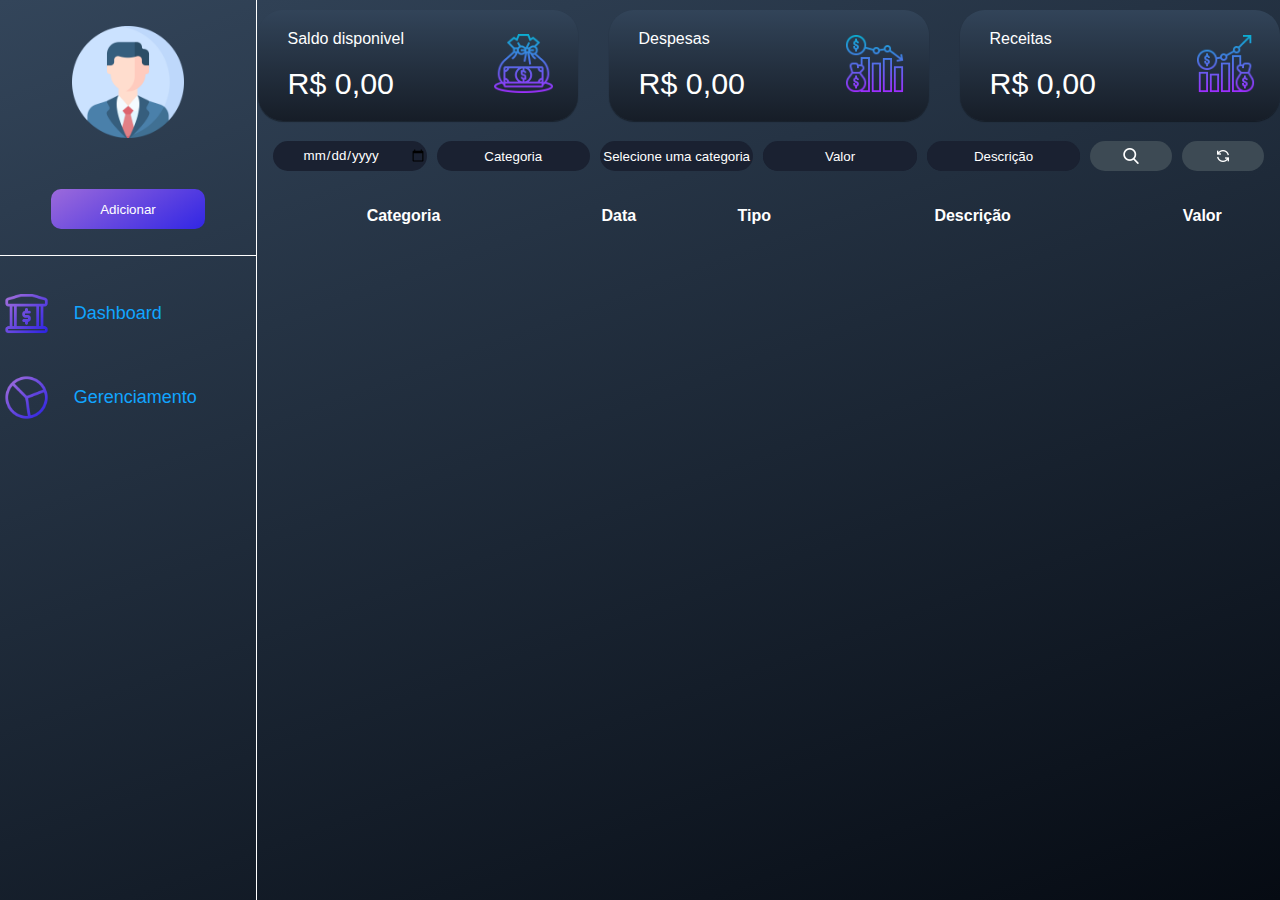
==== commit f9e35da0: "style-style-changes" ====
--- a/pages/management.html
+++ b/pages/management.html
@@ -22,20 +22,23 @@
           <button class="cancelButton">x</button>
         </div>
 
-        <form action="" id="form"><br>
+        <form action=""><br>
+          <fieldset>
+            <label for="editDate">Data</label>
+            <input type="date" id="date" class="fields">
+          </fieldset>
           <select id="typeCategory" onchange="determinesSubcategorys('typeCategory', 'type')" class="fields">
             <option value="" disabled selected>Categoria</option>
             <option value="1">Despesa</option>
             <option value="2">Receitas</option>
           </select>
-          <input type="date" id="date" class="fields">
 
           <select name="" id="type" class="fields">
             <option value="" disabled selected>Selecione uma categoria</option>
           </select>
 
           <input type="number" placeholder="Valor" id="value" class="fields">
-          <input type="text" placeholder="Descrição" id="description" class="fields">
+          <input type="text" placeholder="Descrição" id="description" class="fields" autocomplete="off">
           <button class="submit">Adicionar</button>
         </form>
       </dialog>
@@ -85,21 +88,26 @@
 
       <div>
         <form action="" id='search_transactions'>
+          <input type="date" id="searchDate" class="search_fields">
           <select id="searchTypeCategory" onchange="determinesSubcategorys('searchTypeCategory', 'searchType')"
             class="search_fields">
             <option value="" disabled selected>Categoria</option>
             <option value="1">Despesa</option>
             <option value="2">Receitas</option>
           </select>
-          <input type="date" id="searchDate" class="search_fields">
+
           <select name="" id="searchType" class="search_fields">
             <option value="" disabled selected>Selecione uma categoria</option>
           </select>
 
           <input type="number" placeholder="Valor" id="searchValue" class="search_fields">
-          <input type="text" placeholder="Descrição" id="searchDescription" class="search_fields">
-          <button onclick="filterTransactions()" id="research">+</button>
-          <input onClick="window.location.reload()" type="reset" id="reset">
+          <input type="text" placeholder="Descrição" id="searchDescription" class="search_fields" autocomplete="off">
+          <button onclick="filterTransactions()" id="research">
+            <img src="/Assets/search.png" alt="" style="width: 16px">
+          </button>
+          <button onClick="window.location.reload()" id="reset">
+            <img src="/Assets/reset.png" alt="" style="width: 16px">
+          </button>
         </form>
       </div>
       <dialog id="transaction_search_modal">
@@ -107,9 +115,17 @@
           <span>Pesquisar transações</span>
           <button id="close_transaction_search_modal" class="cancelButton">x</button>
         </div>
+        <label for="searchDate">Data</label>
         <!--form of search transactions-->
       </dialog>
-      <button id="open_search">Pesquisar</button>
+      <div id="search_button_box">
+        <button id="open_search" class="search_buttons">Pesquisar &nbsp
+          <img src="/Assets/search.png" alt="" style="width: 20px">
+        </button>
+        <button onClick="window.location.reload()" class="search_buttons">Redefinir &nbsp
+          <img src="/Assets/reset.png" alt="" style="width: 20px">
+        </button>
+      </div>
       <div id="table">
         <table>
           <thead>
@@ -132,18 +148,21 @@
       <span>Editar registro</span>
       <button id='cancel_button' class="cancelButton">x</button>
     </div>
-    <form action="" id="editForm">
+    <form action="">
+      <fieldset>
+        <label for="editDate">Data</label>
+        <input type="date" id="editDate" class="fields">
+      </fieldset>
       <select id="editCategory" class="fields" onchange="determinesSubcategorys('editCategory', 'editType')">
         <option value="" disabled selected>Categoria</option>
         <option value="1">Despesa</option>
         <option value="2">Receitas</option>
       </select>
-      <input type="date" id="editDate" class="fields">
       <select name="" id="editType" class="fields">
         <option value="" disabled selected>Tipo</option>
       </select>
       <input type="number" placeholder="Valor" id="editValue" class="fields">
-      <input type="text" placeholder="Descrição" id="editDescription" class="fields">
+      <input type="text" placeholder="Descrição" id="editDescription" class="fields" autocomplete="off">
       <button id="confirmButton" class="submit">Confirmar</button>
     </form>
   </dialog>
--- a/style.css
+++ b/style.css
@@ -47,17 +47,19 @@
 
 span {
   font-size: 1.9em;
+  margin-bottom: 25px;
 }
 
 .fields,
 input::placeholder {
-  background-color: transparent;
+  background-color: rgb(26,33,49);
   color: rgb(255, 255, 255);
   width: 100%;
-  height: 4em;
-  display: block;
+  height: 50px;
+  display: flex;
   border-bottom: 1px solid rgba(196, 196, 196, 0.384);
   margin-bottom: 10px;
+  align-items: 'center'
 }
 
 input:focus,
@@ -75,10 +77,15 @@
   display: flex;
   justify-content: center;
   align-items: center;
+  color: white;
 }
 
 form {
   display: block;
+}
+
+label{
+  font-size: 15px;
 }
 
 /*navegation*/
@@ -119,7 +126,7 @@
 }
 
 a:hover {
-  background-color: aqua;
+  background-color: #36566b;
   transition: 300ms;
   border-left: 3px solid transparent;
   border-radius: 30px;
@@ -163,7 +170,7 @@
   height: 30px;
   border-radius: 20px;
   text-align: center;
-  background-color: #020b1a69;
+  background-color: rgb(26,33,49);
 }
 
 #research,
@@ -189,6 +196,11 @@
   height: 100%;
   border-left: 1px solid white;
   min-height: 100vh;
+}
+
+#transaction_search_modal > label{
+  position: relative;
+  top: 25px;
 }
 
 #values {
@@ -251,18 +263,24 @@
   right: 2px;
 }
 
-#open_search {
+.search_buttons {
   background-color: #1B2839;
   margin: 0 auto;
-  width: 55%;
+  width: 40%;
   border-radius: 40px;
   font-size: larger;
   font-weight: 300;
   font-family: "trebuchet MS", Helvetica, sans-serif;
   color: white;
   display: none;
-}
-
+  display: flex;
+  text-align: center;
+}
+
+#search_button_box{
+  display: none;
+  justify-content: space-between;
+}
 
 #table,
 .cards {
@@ -342,7 +360,7 @@
   color: white;
 }
 
-@media screen and (max-width: 900px) {
+@media screen and (max-width: 960px) {
   #values {
     border-bottom: 1px solid rgba(196, 196, 196, 0.384);
     display: grid;
@@ -371,6 +389,10 @@
     
   }
 
+  #search_button_box{
+    display: flex;
+  }
+
   .cards:last-child {
     grid-column-start: 3
   }
@@ -384,9 +406,8 @@
     justify-content: center;
   }
 
-  #navegation {
-    background-color: #212F3F;
-    height: 100vh;
+  #navegation,
+  #reset {
     display: none;
   }
 
@@ -402,25 +423,33 @@
     display: none;
   }
 
-  #open_search {
-    display: flex;
-  }
-
   dialog {
     width: 100%;
   }
 
   main{
-    width: 100%;
+    width: 100vw;
   }
 
   .buttons {
     display: none;
   }
 
-  #research,
-  #reset {
+  #research{
     background-color: #3d4a54;
-    width: 30%;
+    width: 100%;
+    margin-top: 40px;
+    background: linear-gradient(160deg, #855BC5, #1d12b3);
+    border: none;
+    border-radius: 20px;
+    height: 40px;
+  }
+}
+
+@media only screen and (orientation:portrait){
+  .graphicsPerCategory{
+    width: 100%;
+    height: 244px;
+    margin: 7px 0;
   }
 }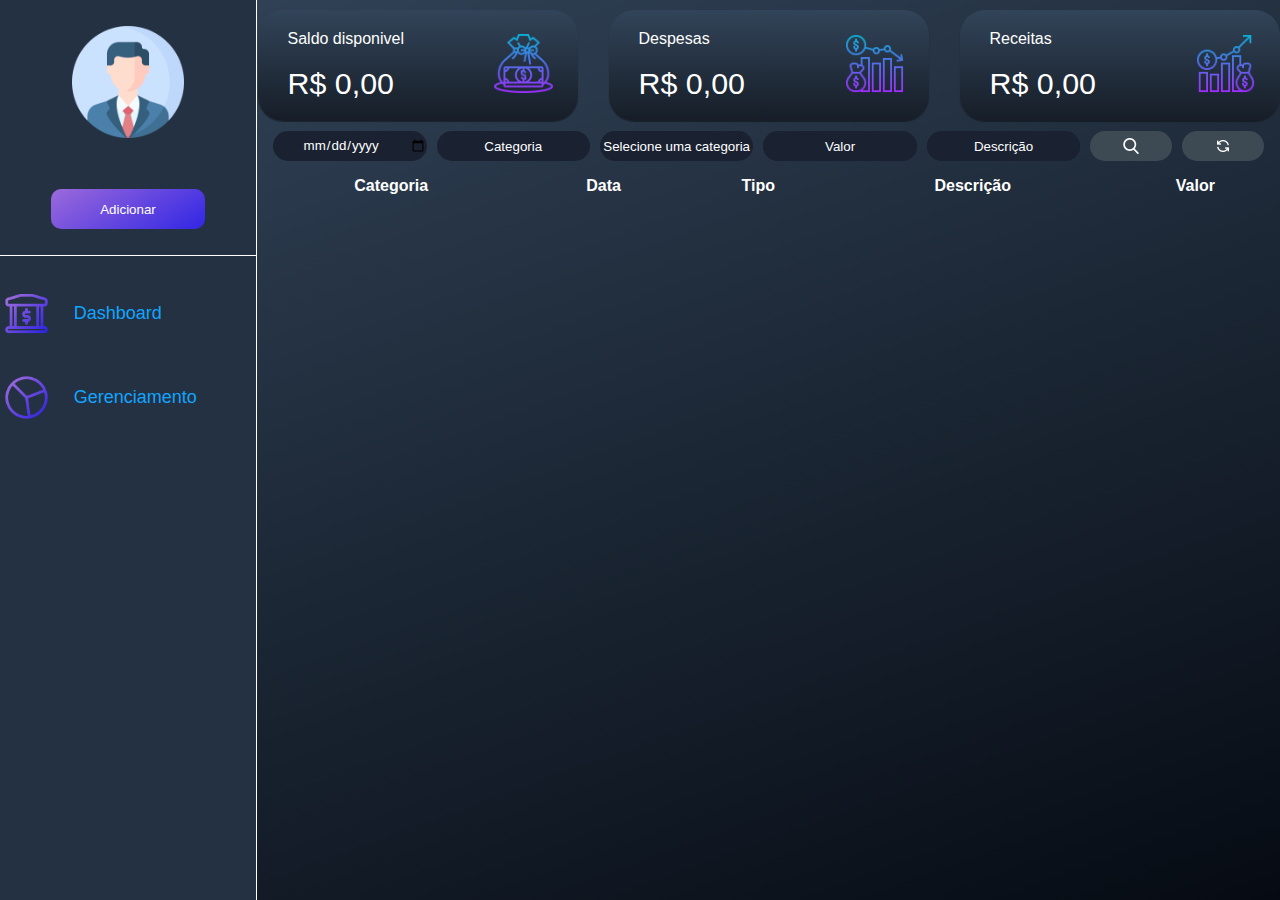
==== commit e837740e: "style-general-improvements" ====
--- a/pages/management.html
+++ b/pages/management.html
@@ -103,10 +103,10 @@
           <input type="number" placeholder="Valor" id="searchValue" class="search_fields">
           <input type="text" placeholder="Descrição" id="searchDescription" class="search_fields" autocomplete="off">
           <button onclick="filterTransactions()" id="research">
-            <img src="/Assets/search.png" alt="" style="width: 16px">
+            <img src="../Assets/search.png" alt="" style="width: 16px">
           </button>
           <button onClick="window.location.reload()" id="reset">
-            <img src="/Assets/reset.png" alt="" style="width: 16px">
+            <img src="../Assets/reset.png" alt="" style="width: 16px">
           </button>
         </form>
       </div>
@@ -120,10 +120,10 @@
       </dialog>
       <div id="search_button_box">
         <button id="open_search" class="search_buttons">Pesquisar &nbsp
-          <img src="/Assets/search.png" alt="" style="width: 20px">
+          <img src="../Assets/search.png" alt="" style="width: 20px">
         </button>
         <button onClick="window.location.reload()" class="search_buttons">Redefinir &nbsp
-          <img src="/Assets/reset.png" alt="" style="width: 20px">
+          <img src="../Assets/reset.png" alt="" style="width: 20px">
         </button>
       </div>
       <div id="table">
--- a/style.css
+++ b/style.css
@@ -92,13 +92,15 @@
 #navegation {
   width: 20%;
   max-width: 270px;
-  height: 100%;
   display: flex;
   justify-content: start;
   align-items: center;
   flex-direction: column;
   flex-wrap: wrap;
   z-index: 1;
+  border-right: 1px solid white;
+  background-color: #243142;
+  flex-grow: 1;
 }
 
 .icon {
@@ -183,7 +185,6 @@
   display: flex;
   gap: 10px;
   flex-wrap: wrap;
-  margin: 20px 0;
   justify-content: center;
 }
 
@@ -196,12 +197,9 @@
   height: 100%;
   border-left: 1px solid white;
   min-height: 100vh;
-}
-
-#transaction_search_modal > label{
-  position: relative;
-  top: 25px;
-}
+  margin-left: -1px;
+}
+
 
 #values {
   width: 100%;
@@ -214,16 +212,16 @@
 
 
 .cards {
+  display: flex;
+  justify-content: space-between;
   width: 20em;
   height: 100%;
   border-radius: 25px;
   background: linear-gradient(#324459, #161d27);
   box-shadow: 0px 1px 1px 0px rgba(0, 0, 0, 40%);
-  display: flex;
   align-items: center;
   color: white;
   padding: 20px 30px;
-  justify-content: space-between;
 }
 
 .icon_cards {
@@ -305,6 +303,7 @@
 
 th {
   height: 30px;
+  padding: 0 10px;
 }
 
 .buttons {
@@ -367,6 +366,7 @@
     grid-template-columns: auto auto auto;
     margin-bottom: 20px;
     padding-bottom: 20px;
+    padding: 0 10px;
   }
 
   .cards {
